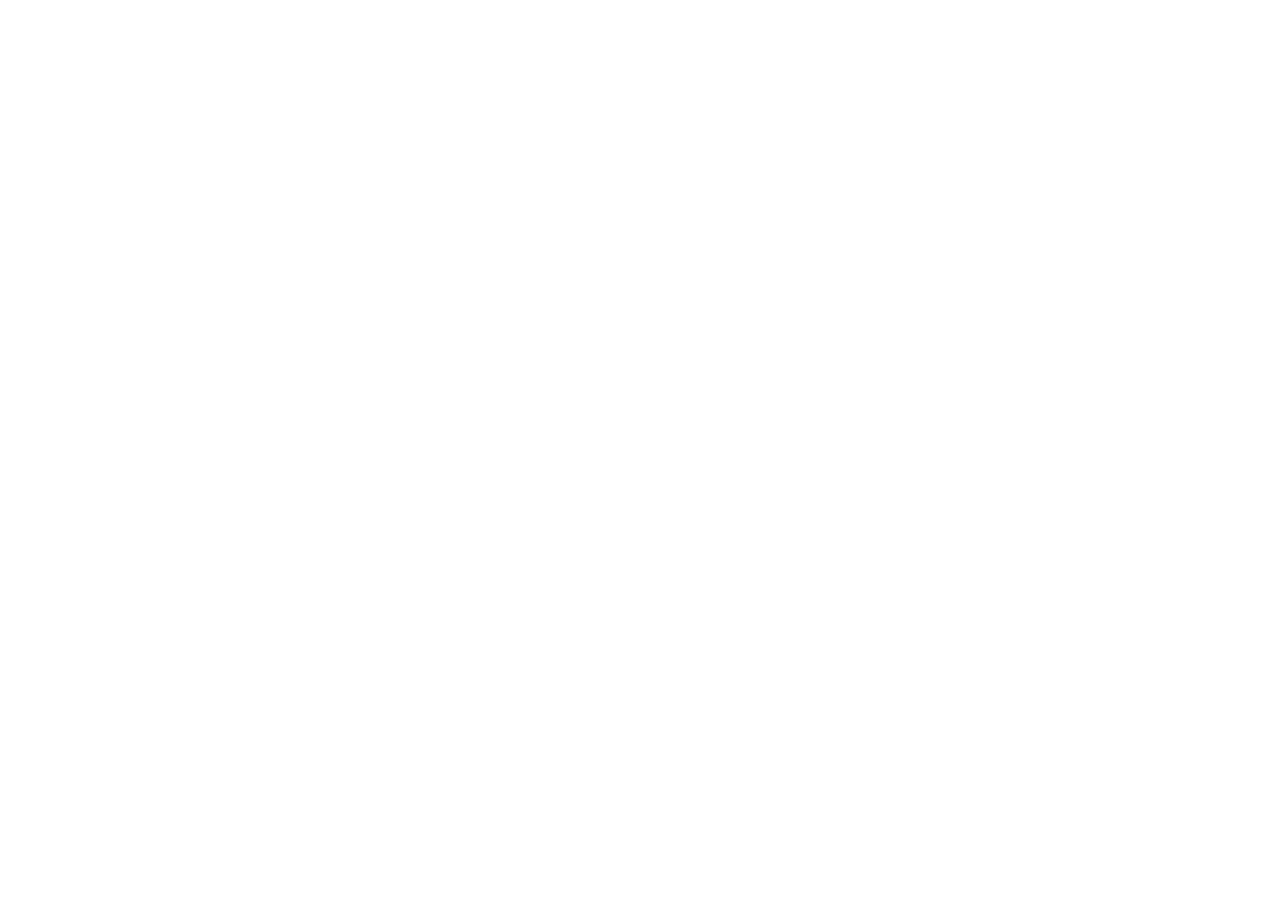
==== 11_EX_Partes (Alunos)/index.html @ 5837921e "inclusão" ====
<!DOCTYPE html>
<html lang="pt-br">
<head>
    <meta charset="UTF-8">
    <meta name="viewport" content="width=device-width, initial-scale=1.0">
    <title>Bootstrap Icons</title>

    <!-- Link (Bootstrap) -->
    <link href="https://cdn.jsdelivr.net/npm/bootstrap@5.3.1/dist/css/bootstrap.min.css" rel="stylesheet" integrity="sha384-4bw+/aepP/YC94hEpVNVgiZdgIC5+VKNBQNGCHeKRQN+PtmoHDEXuppvnDJzQIu9" crossorigin="anonymous">

    <!-- Link (Bootstrap JS) -->
    <script src="https://cdn.jsdelivr.net/npm/bootstrap@5.3.1/dist/js/bootstrap.bundle.min.js" integrity="sha384-HwwvtgBNo3bZJJLYd8oVXjrBZt8cqVSpeBNS5n7C8IVInixGAoxmnlMuBnhbgrkm" crossorigin="anonymous"></script>

    <!-- Link para (Bootstrap Icons) -->
    <link rel="stylesheet" href="https://cdn.jsdelivr.net/npm/bootstrap-icons@1.10.5/font/bootstrap-icons.css">

    <!-- Link para (CSS) -->
    <link rel="stylesheet" href="css/style.css">
</head>
<body>
    


    
</body>
</html>
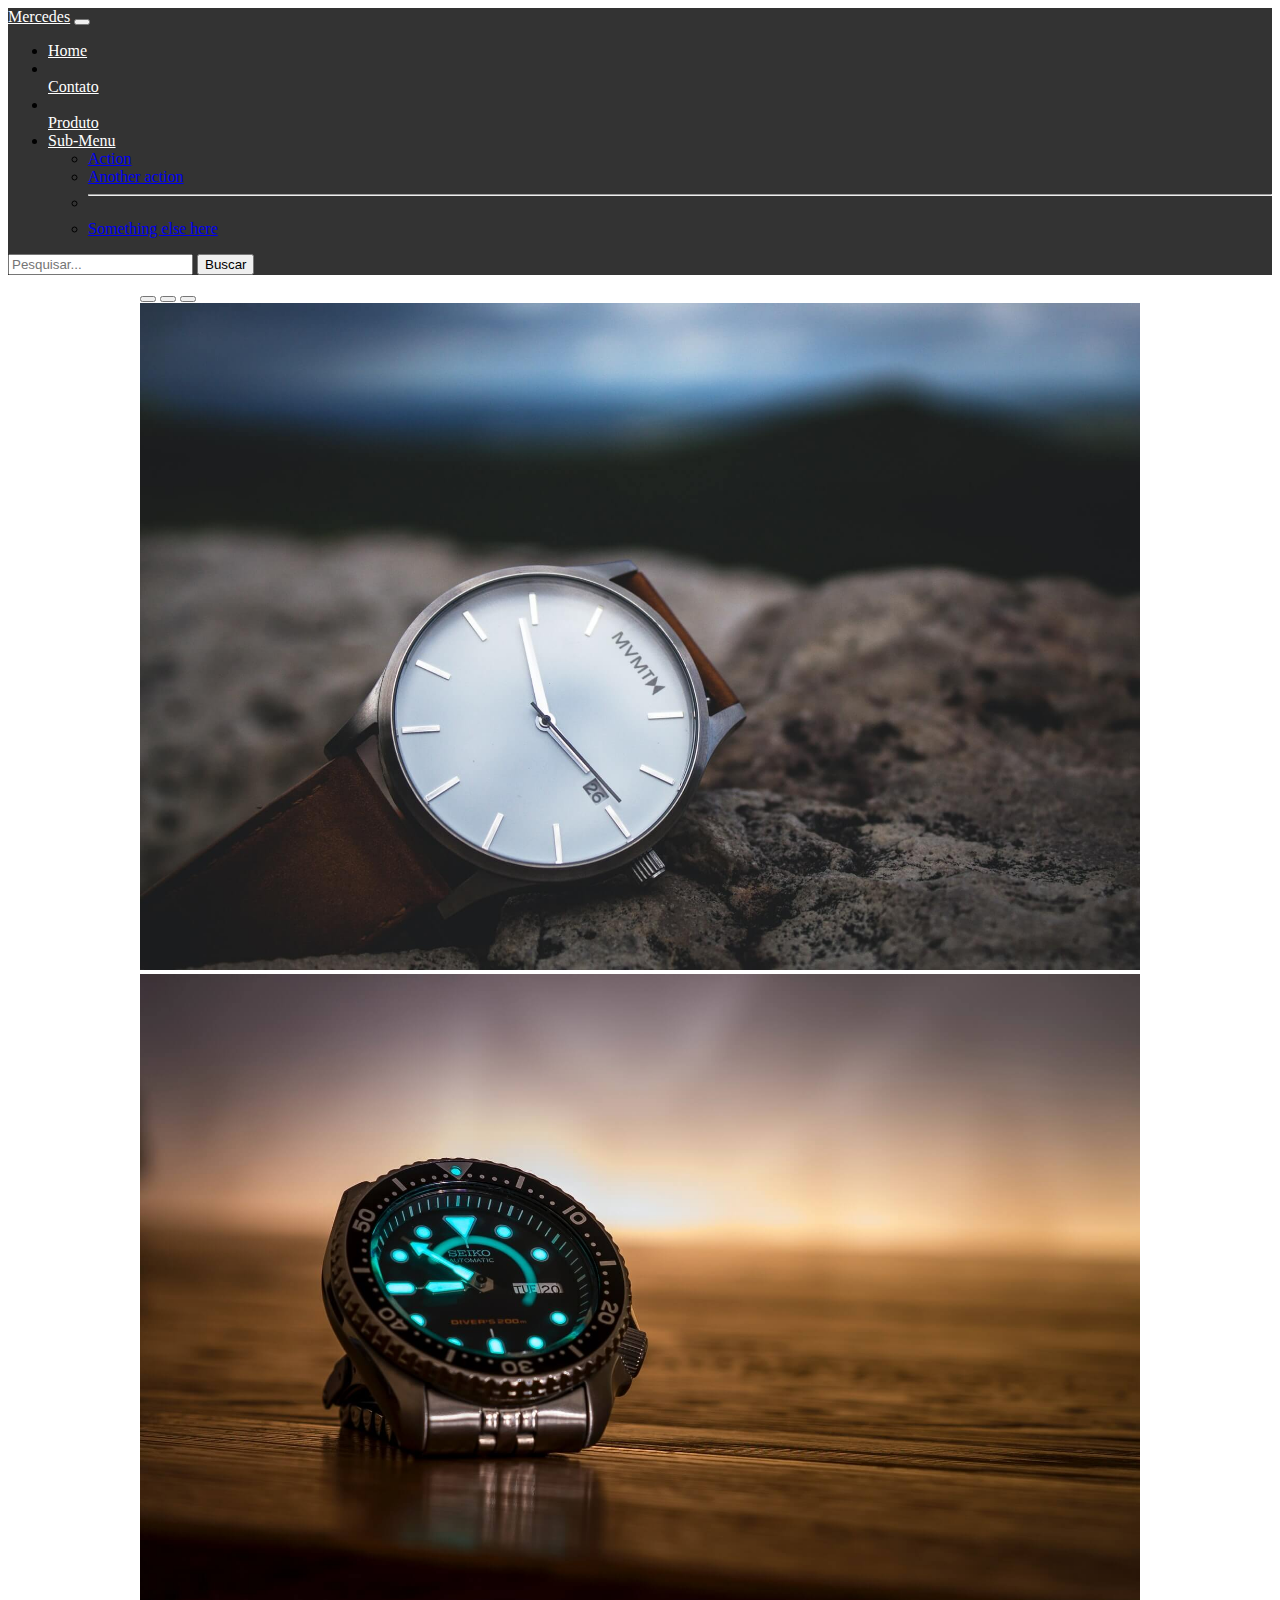
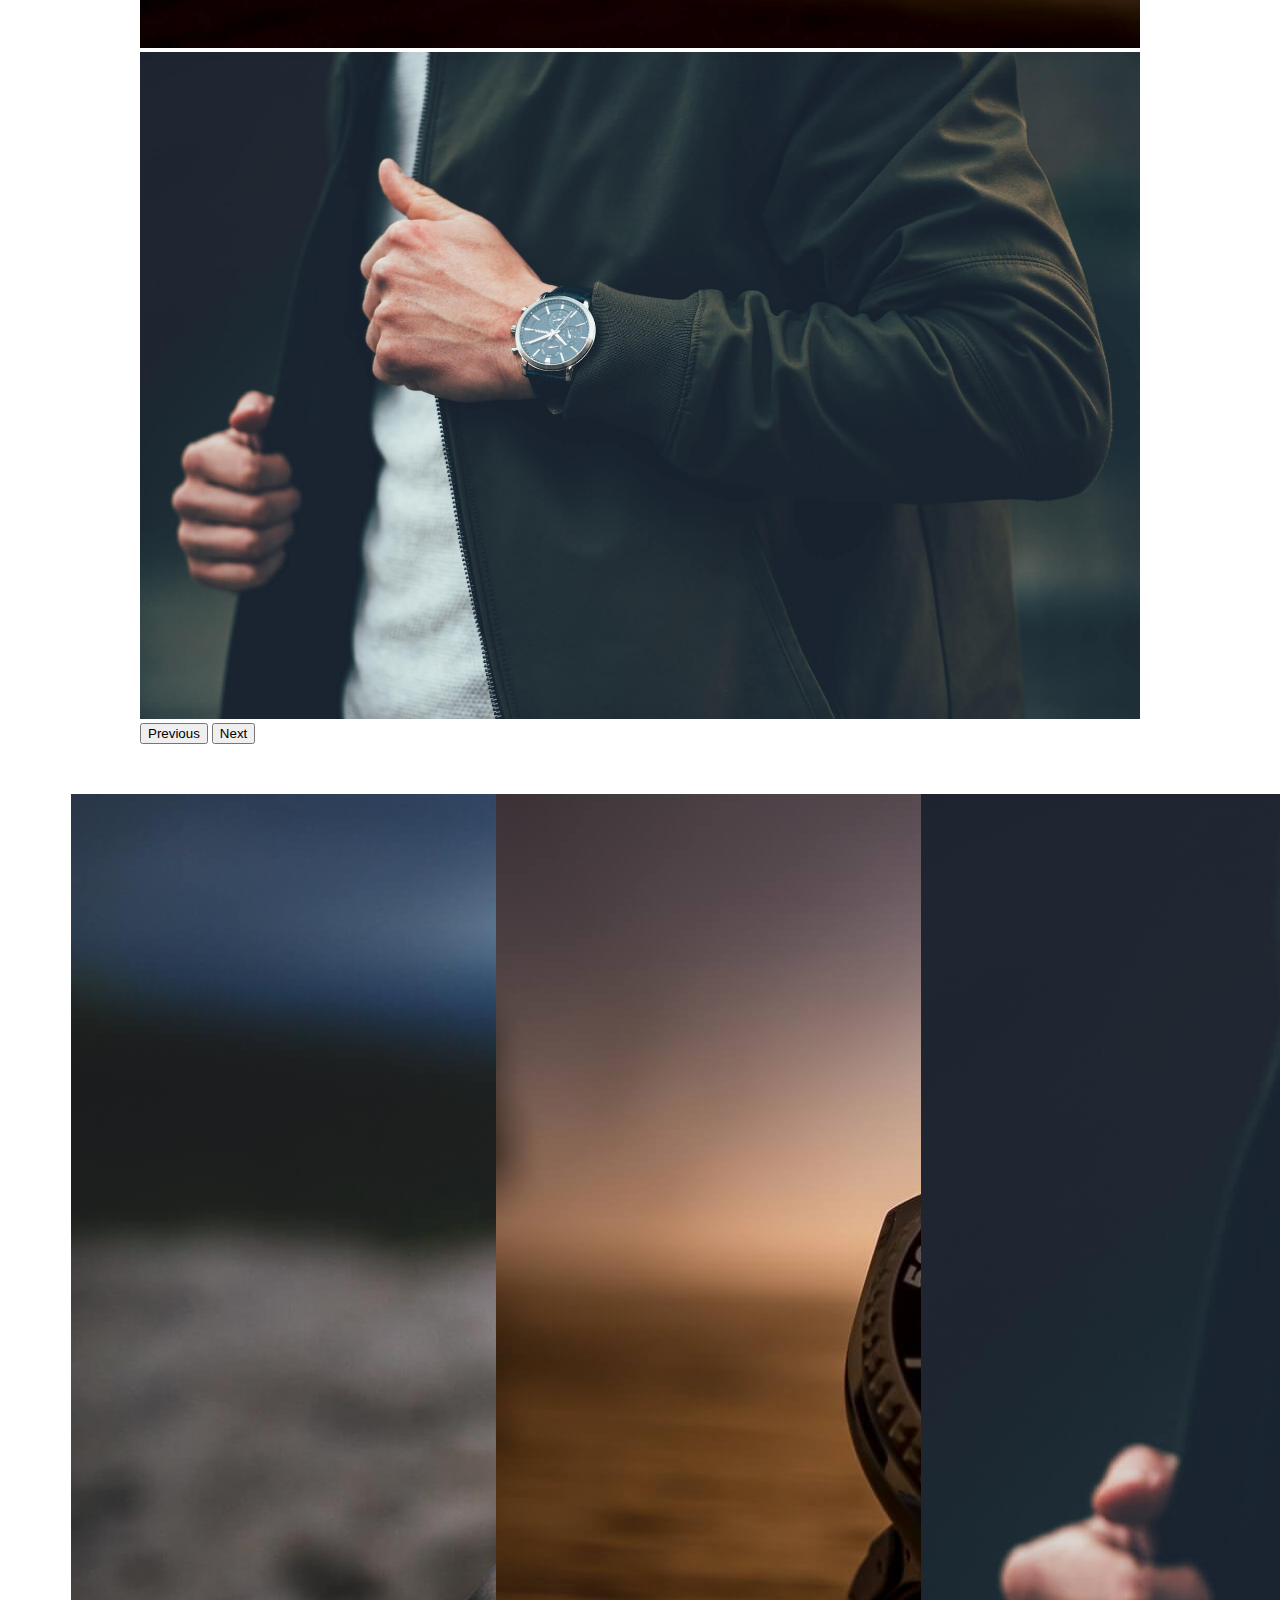
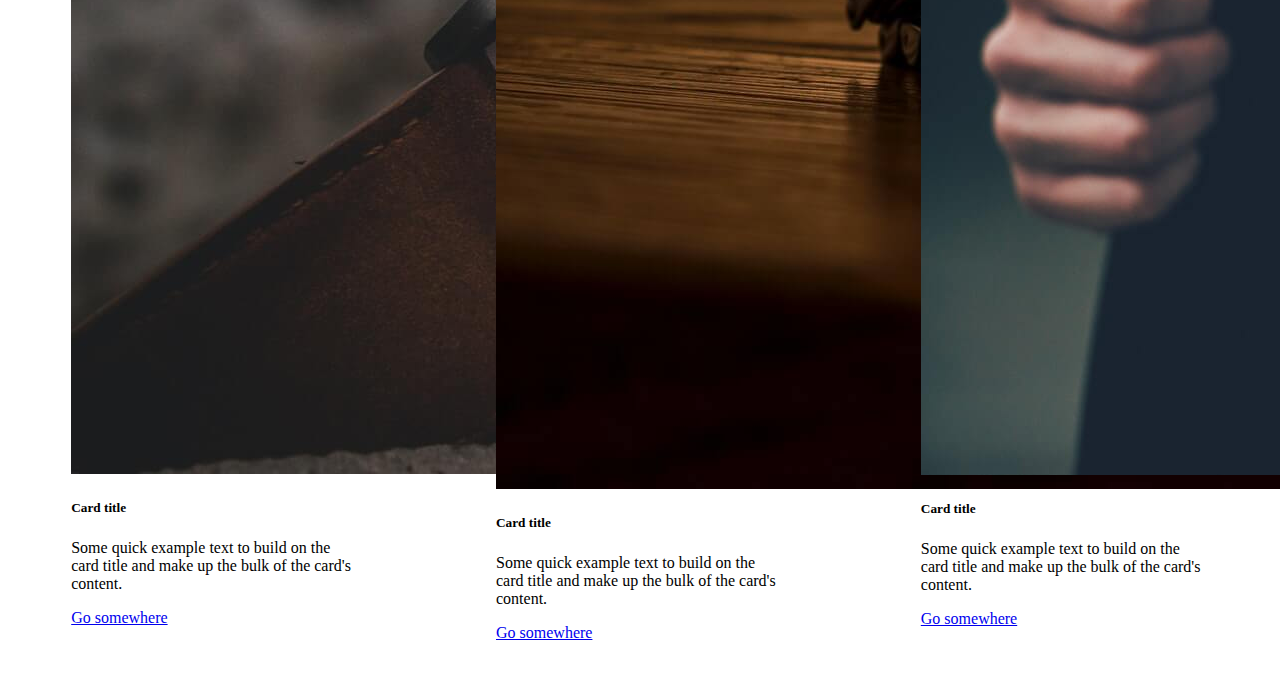
==== commit 811c3579: "bootstrap" ====
--- a/11_EX_Partes (Alunos)/index.html
+++ b/11_EX_Partes (Alunos)/index.html
@@ -18,9 +18,103 @@
     <link rel="stylesheet" href="css/style.css">
 </head>
 <body>
+    <nav class="navbar navbar-expand-lg bg-body-tertiary">
+  <div class="container">
+    <a class="navbar-brand" href="#">Mercedes</a>
+    <button class="navbar-toggler" type="button" data-bs-toggle="collapse" data-bs-target="#navbarSupportedContent" aria-controls="navbarSupportedContent" aria-expanded="false" aria-label="Toggle navigation">
+      <span class="navbar-toggler-icon"></span>
+    </button>
+    <div class="collapse navbar-collapse" id="navbarSupportedContent">
+      <ul class="navbar-nav me-auto mb-2 mb-lg-0">
+        <li class="nav-item">
+          <a class="nav-link active" aria-current="page" href="#">Home</a>
+        </li>
+        <li class="nav-item"></li>
+          <a class="nav-link" href="#">Contato</a>
+        </li>
+        <li class="nav-item"></li>
+          <a class="nav-link" href="#">Produto</a>
+        </li>
+        <li class="nav-item dropdown">
+          <a class="nav-link dropdown-toggle" href="#" role="button" data-bs-toggle="dropdown" aria-expanded="false">
+            Sub-Menu
+          </a>
+          <ul class="dropdown-menu">
+            <li><a class="dropdown-item" href="#">Action</a></li>
+            <li><a class="dropdown-item" href="#">Another action</a></li>
+            <li><hr class="dropdown-divider"></li>
+            <li><a class="dropdown-item" href="#">Something else here</a></li>
+          </ul>
+        </li>
+        <!-- <li class="nav-item">
+          <a class="nav-link disabled" aria-disabled="true">Disabled</a>
+        </li> -->
+      </ul>
+      <form class="d-flex" role="search">
+        <input class="form-control me-2" type="search" placeholder="Pesquisar..." aria-label="Search">
+        <button class="btn btn-outline-primary" type="submit">Buscar</button>
+      </form>
+    </div>
+  </div>
+</nav>
+
+<!-- Carousel -->
+<div id="carouselExampleIndicators" class="carousel slide">
+  <div class="carousel-indicators">
+    <button type="button" data-bs-target="#carouselExampleIndicators" data-bs-slide-to="0" class="active" aria-current="true" aria-label="Slide 1"></button>
+    <button type="button" data-bs-target="#carouselExampleIndicators" data-bs-slide-to="1" aria-label="Slide 2"></button>
+    <button type="button" data-bs-target="#carouselExampleIndicators" data-bs-slide-to="2" aria-label="Slide 3"></button>
+  </div>
+  <div class="carousel-inner">
+    <div class="carousel-item active">
+      <img src="img/banner1.jpg" class="d-block w-100" alt="...">
+    </div>
+    <div class="carousel-item">
+      <img src="img/banner2.jpg" class="d-block w-100" alt="...">
+    </div>
+    <div class="carousel-item">
+      <img src="img/banner3.jpg" class="d-block w-100" alt="...">
+    </div>
+  </div>
+  <button class="carousel-control-prev" type="button" data-bs-target="#carouselExampleIndicators" data-bs-slide="prev">
+    <span class="carousel-control-prev-icon" aria-hidden="true"></span>
+    <span class="visually-hidden">Previous</span>
+  </button>
+  <button class="carousel-control-next" type="button" data-bs-target="#carouselExampleIndicators" data-bs-slide="next">
+    <span class="carousel-control-next-icon" aria-hidden="true"></span>
+    <span class="visually-hidden">Next</span>
+  </button>
+</div>
+
+<!-- Cards -->
+<div class="cartões">
+    <div class="card" style="width: 18rem;">
+        <img src="img/banner1.jpg" class="card-img-top" alt="...">
+        <div class="card-body">
+          <h5 class="card-title">Card title</h5>
+          <p class="card-text">Some quick example text to build on the card title and make up the bulk of the card's content.</p>
+          <a href="#" class="btn btn-primary">Go somewhere</a>
+        </div>
+      </div>
     
-
-
+      <div class="card" style="width: 18rem;">
+        <img src="img/banner2.jpg" class="card-img-top" alt="...">
+        <div class="card-body">
+          <h5 class="card-title">Card title</h5>
+          <p class="card-text">Some quick example text to build on the card title and make up the bulk of the card's content.</p>
+          <a href="#" class="btn btn-primary">Go somewhere</a>
+        </div>
+      </div>
+    
+      <div class="card" style="width: 18rem;">
+        <img src="img/banner3.jpg" class="card-img-top" alt="...">
+        <div class="card-body">
+          <h5 class="card-title">Card title</h5>
+          <p class="card-text">Some quick example text to build on the card title and make up the bulk of the card's content.</p>
+          <a href="#" class="btn btn-primary">Go somewhere</a>
+        </div>
+      </div>
+</div>
     
 </body>
 </html>--- a/11_EX_Partes (Alunos)/css/style.css
+++ b/11_EX_Partes (Alunos)/css/style.css
@@ -0,0 +1,38 @@
+.navbar {
+    background-color: #333 !important;
+}
+.navbar .navbar-brand, .navbar .nav-link {
+    color: #fff !important;
+}
+
+.carousel {
+    width: 80%;
+    max-width: 1000px;
+    margin: 10px auto;
+}
+.carousel-item img{
+    height: 500px;
+    max-width: 100%;
+    height: auto;
+}
+
+/* Cards */
+
+.cartões {
+    width: 90%;
+    margin: 50px auto;
+    display: flex;
+    flex-wrap: wrap;
+    justify-content: space-between;
+}
+
+@media (max-width: 768px) {
+    .cartões {
+        flex-direction: column;
+        justify-content: center;
+        align-items: center;
+    }
+    .card {
+        margin-bottom: 20px;
+    }
+}